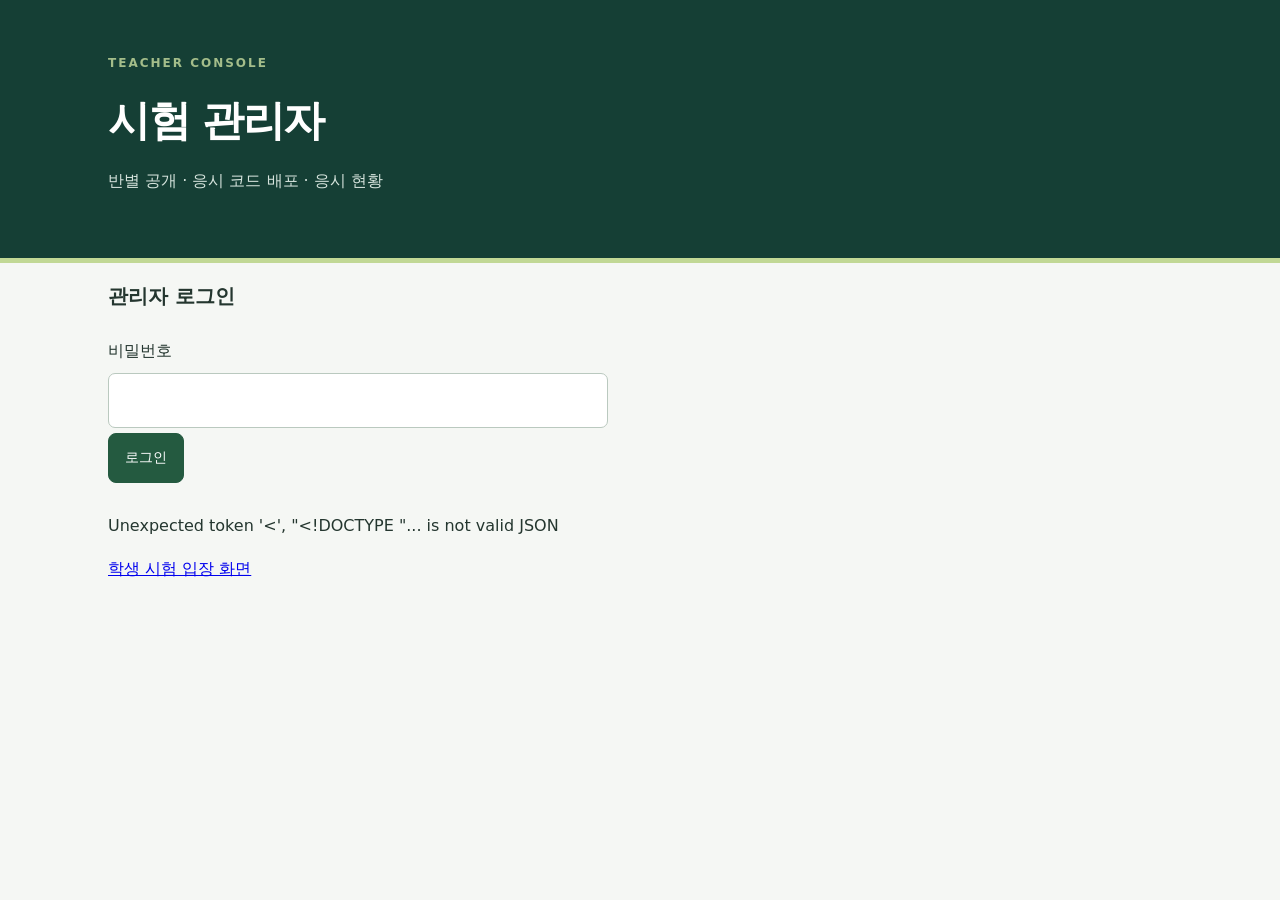
==== admin.html @ 64fc8324 "Build class-based online exam with administrator grading and deployment configuration" ====
<!doctype html><html lang="ko"><head><meta charset="utf-8"><meta name="viewport" content="width=device-width,initial-scale=1"><title>시험 관리자</title><link rel="stylesheet" href="/style.css"></head><body><header><div class="wrap"><span class="eyebrow">TEACHER CONSOLE</span><h1>시험 관리자</h1><p>반별 공개 · 응시 코드 배포 · 응시 현황</p></div></header><main class="wrap"><section id="login"><h2>관리자 로그인</h2><form id="loginForm"><label>비밀번호<input id="password" type="password" required autocomplete="current-password"></label><button class="primary">로그인</button></form></section><section id="dashboard" hidden><p>반마다 별도 코드를 배포하세요. 잠그면 새 입장·문항 요청·답안 저장·제출이 차단되며, 접속 중인 학생 화면은 최대 약 3초 후 가려집니다.</p><section class="admin-card"><h2>연습문제 모드</h2><p>현재 준비 중입니다. 시험 문항과 분리되어 있으며 연습문제를 추가하면 사용할 수 있습니다.</p><a href="/practice">연습문제 화면 확인</a></section><form id="newClass"><label>반 이름<input id="className" maxlength="60" placeholder="예: 2학년 3반" required></label><button class="primary">반 만들기</button></form><div id="classes"></div><h2>응시 현황</h2><p class="muted">화면 이탈 기록은 창 전환 등으로 발생할 수 있습니다. 부정행위의 확정 근거로 사용하지 마세요. 학생은 학번·이름으로 입장하며 본인 인증은 별도로 제공하지 않습니다.</p><div id="students"></div><button id="refresh">새로고침</button><button id="logout">로그아웃</button></section><p id="message" role="alert"></p><a href="/">학생 시험 입장 화면</a></main><script src="/admin.js"></script></body></html>
---- style.css ----
:root{font-family:system-ui,-apple-system,'Malgun Gothic',sans-serif;color:#24362f;background:#f5f7f4;line-height:1.7;font-size:16px}*{box-sizing:border-box}body{margin:0}.wrap{max-width:1120px;margin:auto;padding:0 28px}header{background:#153f35;color:white;padding:48px 0 40px;border-bottom:5px solid #c1d895}.eyebrow{font-size:12px;letter-spacing:2px;font-weight:700;color:#a4bd8a}h1{font-size:clamp(28px,5vw,42px);letter-spacing:-1.5px;margin:10px 0}header p{color:#d5e3dc;margin:0 0 24px}.tags{display:flex;gap:10px;flex-wrap:wrap}.tags span{border:1px solid #658578;border-radius:30px;padding:4px 13px;font-size:13px}h2{font-size:20px}.intro{padding:25px 0 10px}.intro p{max-width:850px}.muted{font-size:13px;color:#66756e}.identity{display:grid;grid-template-columns:1fr 1fr;gap:20px;background:#fff;border:1px solid #dce3dc;padding:24px;border-radius:14px;margin:16px 0 28px}label{cursor:pointer}input:not([type=radio]),textarea{display:block;width:100%;padding:13px;border:1px solid #bac9bf;border-radius:7px;font:inherit;background:white;margin-top:8px}textarea{min-height:220px;resize:vertical}.layout{display:grid;grid-template-columns:minmax(0,1fr) 185px;gap:26px;align-items:start}fieldset{min-width:0;margin:0 0 22px;padding:24px;background:#fff;border:1px solid #dce3dc;border-radius:14px;scroll-margin-top:20px}legend{float:left;width:100%;font-weight:700;font-size:22px;line-height:1.65;margin-bottom:18px}fieldset>div{clear:both}.num{color:#488060;font-size:13px;display:block;letter-spacing:1px;margin-bottom:6px}.passage{white-space:pre-wrap;background:#f3f6f2;border-left:3px solid #8baa79;padding:18px;margin:15px 0 20px;font-size:19px}.option{display:flex;align-items:baseline;gap:12px;padding:8px 12px;border:1px solid #e2e8e1;border-radius:8px;margin:6px 0;font-size:19px;white-space:pre-wrap}.option:has(input:checked){background:#edf5e6;border-color:#608b50}.option input{accent-color:#306d4e;flex-shrink:0}.option:hover{border-color:#8ba581}aside{position:sticky;top:24px;padding:16px;background:white;border:1px solid #dce3dc;border-radius:14px}aside h2{margin:0}aside p{font-size:13px;color:#5e7065}progress{width:100%;accent-color:#477b3f;height:7px}nav{display:grid;grid-template-columns:repeat(4,1fr);gap:7px;margin:20px 0}nav a{text-align:center;padding:6px 0;background:#f1f4ef;border-radius:6px;text-decoration:none;color:#58685d}nav a.done{background:#d9eaca;color:#244d27;font-weight:bold}button{font:inherit;font-size:14px;padding:12px 16px;cursor:pointer;border-radius:8px;border:1px solid #bfcdbf;background:white;color:#294d37;margin:5px 4px 5px 0}button.primary{background:#245a40;color:white;border-color:#245a40}aside button{width:100%}:focus-visible{outline:3px solid #b78a26;outline-offset:3px}#result{padding:30px;background:#edf4e7;border-radius:14px;margin:26px 0}#result .eyebrow{color:#477b3f}#notice{color:#9f342b}footer{display:flex;justify-content:space-between;color:#6d7d70;font-size:12px;padding:30px 0 45px}body.submitted .identity input,body.submitted fieldset{opacity:.85}@media(max-width:760px){.wrap{padding:0 18px}.layout{display:flex;flex-direction:column-reverse}aside{position:static;width:100%;padding:18px}nav{grid-template-columns:repeat(8,1fr);margin:10px 0}aside button{width:auto}.identity{padding:18px;gap:12px}fieldset{padding:20px}header{padding:30px 0}footer{display:block}footer span{display:block}}@media print{header{background:white;color:black;padding:0;border:0}header p{color:black}.tags,aside,.intro,#notice,button,footer{display:none!important}.wrap{max-width:none;padding:0}.layout{display:block}fieldset{break-inside:avoid;border-color:#bbb}.option{padding:3px;border:0}.option:has(input:checked){font-weight:bold}#result{padding:0}.identity{margin:10px 0}body.submitted fieldset{opacity:1}}
[hidden]{display:none!important}#join,#loginForm,#newClass{max-width:500px;margin:24px 0}#join label{display:block;margin-bottom:12px}.admin-card{background:white;border:1px solid #dce3dc;border-radius:12px;padding:20px;margin:20px 0;overflow-wrap:anywhere}#privacy{position:fixed;inset:0;background:#153f35;color:white;z-index:10000;display:flex;align-items:center;justify-content:center;flex-direction:column;text-align:center;padding:24px}#workspace{-webkit-user-select:none;user-select:none}#workspace textarea{user-select:text;-webkit-user-select:text}#locked,#result{padding:30px;margin:30px 0;background:#edf4e7;border-radius:12px}#workspace .layout{margin-top:20px}@media print{body *{visibility:hidden!important}body:after{content:'시험지는 인쇄할 수 없습니다.';visibility:visible;position:fixed;top:30px;left:30px;color:black}}

/* Numbered choices retain native keyboard behavior without duplicate radio dots. */
.option{position:relative;gap:10px;white-space:normal;line-height:1.65}
.option input[type=radio]{position:absolute;width:1px;height:1px;opacity:0;margin:0;clip-path:inset(50%)}
.option:has(input:focus-visible){outline:3px solid #b78a26;outline-offset:3px}
.choice-number{flex:none;font-weight:400}
.points{white-space:nowrap;font-weight:400;font-size:.85em}
.option-heading,.paired-option{display:grid;grid-template-columns:1.4em minmax(0,1fr) minmax(0,1fr);column-gap:10px;align-items:baseline;padding:8px 12px}
.option-heading{font-size:19px;margin-top:12px;color:#365c45}
.option-heading span:not(:first-child),.paired-option>span:not(.choice-number){text-align:center}
#workspace textarea{font-size:19px}
@media(max-width:760px){legend{font-size:21px}.passage,.option,.option-heading{font-size:18px}.paired-option,.option-heading{padding:8px;column-gap:6px}aside{padding:14px}#workspace textarea{font-size:18px}}
.essay-label{display:block;margin:20px 0;font-size:19px}.essay-label textarea{min-height:160px}.grading-form{max-width:650px;border-top:1px solid #dce3dc;padding-top:18px;margin-top:20px}.grading-form label{display:block;margin:12px 0}.grading-form input[type=number]{max-width:130px}.grading-form textarea{min-height:90px}.admin-card details p{white-space:pre-wrap}
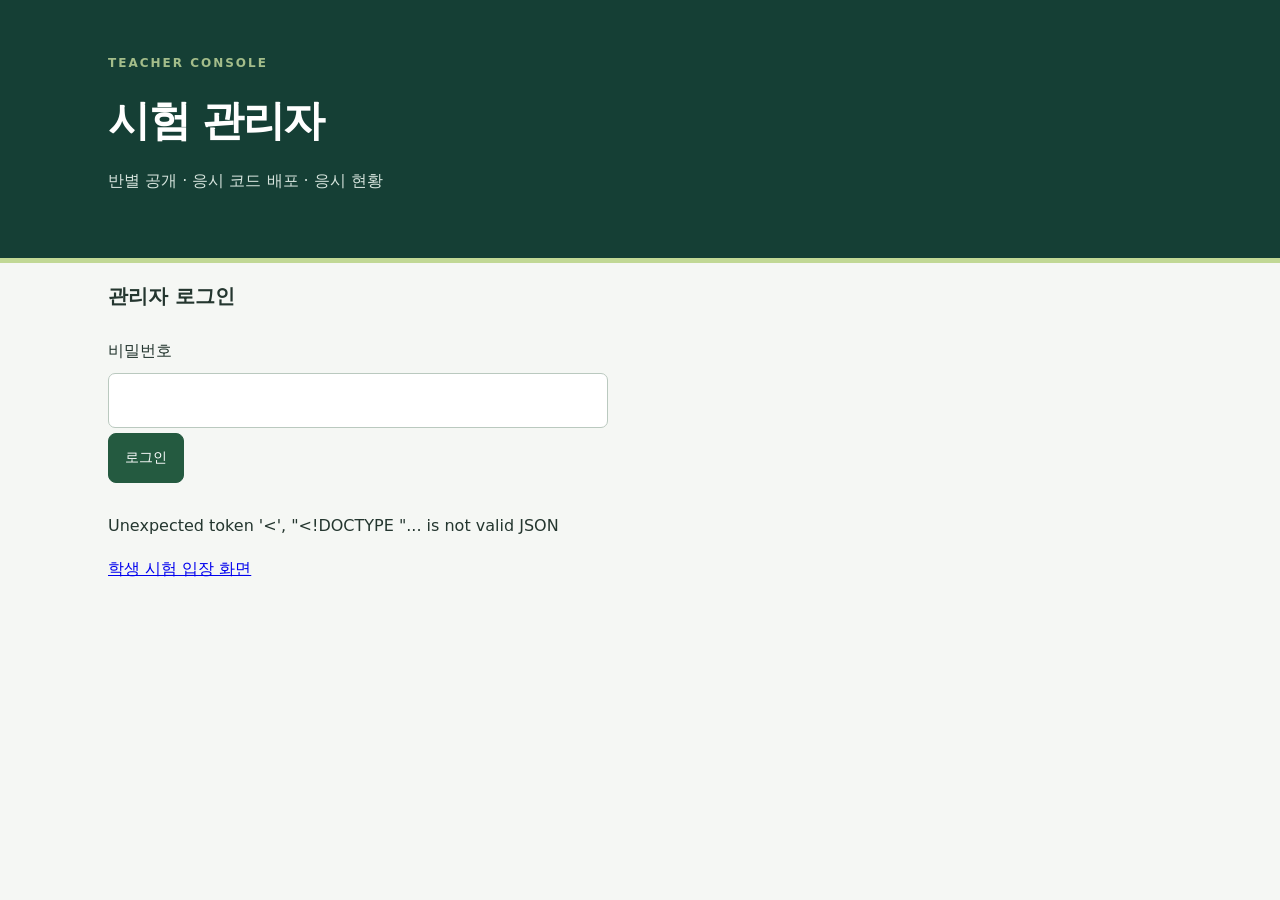
==== commit 618b4942: "Separate question management and add edit cancellation and confirmed class deletion" ====
--- a/admin.html
+++ b/admin.html
@@ -1 +1 @@
-<!doctype html><html lang="ko"><head><meta charset="utf-8"><meta name="viewport" content="width=device-width,initial-scale=1"><title>시험 관리자</title><link rel="stylesheet" href="/style.css"></head><body><header><div class="wrap"><span class="eyebrow">TEACHER CONSOLE</span><h1>시험 관리자</h1><p>반별 공개 · 응시 코드 배포 · 응시 현황</p></div></header><main class="wrap"><section id="login"><h2>관리자 로그인</h2><form id="loginForm"><label>비밀번호<input id="password" type="password" required autocomplete="current-password"></label><button class="primary">로그인</button></form></section><section id="dashboard" hidden><p>반마다 별도 코드를 배포하세요. 잠그면 새 입장·문항 요청·답안 저장·제출이 차단되며, 접속 중인 학생 화면은 최대 약 3초 후 가려집니다.</p><section class="admin-card"><h2>연습문제 모드</h2><p>현재 준비 중입니다. 시험 문항과 분리되어 있으며 연습문제를 추가하면 사용할 수 있습니다.</p><a href="/practice">연습문제 화면 확인</a></section><form id="newClass"><label>반 이름<input id="className" maxlength="60" placeholder="예: 2학년 3반" required></label><button class="primary">반 만들기</button></form><div id="classes"></div><h2>응시 현황</h2><p class="muted">화면 이탈 기록은 창 전환 등으로 발생할 수 있습니다. 부정행위의 확정 근거로 사용하지 마세요. 학생은 학번·이름으로 입장하며 본인 인증은 별도로 제공하지 않습니다.</p><div id="students"></div><button id="refresh">새로고침</button><button id="logout">로그아웃</button></section><p id="message" role="alert"></p><a href="/">학생 시험 입장 화면</a></main><script src="/admin.js"></script></body></html>
+<!doctype html><html lang="ko"><head><meta charset="utf-8"><meta name="viewport" content="width=device-width,initial-scale=1"><title>시험 관리자</title><link rel="stylesheet" href="/style.css"></head><body><header><div class="wrap"><span class="eyebrow">TEACHER CONSOLE</span><h1>시험 관리자</h1><p>반별 공개 · 응시 코드 배포 · 응시 현황</p></div></header><main class="wrap"><section id="login"><h2>관리자 로그인</h2><form id="loginForm"><label>비밀번호<input id="password" type="password" required autocomplete="current-password"></label><button class="primary">로그인</button></form></section><section id="dashboard" hidden><section class="admin-card create-class"><h2>반 만들기</h2><form id="newClass"><label>반 이름<input id="className" maxlength="60" placeholder="예: 2학년 3반" required></label><label>응시 코드 (선택 · 비우면 자동 발급)<input id="classCode" inputmode="numeric" pattern="[0-9]{4}" minlength="4" maxlength="4" placeholder="예: 1234"></label><button class="primary">반 만들기</button></form></section><p>반마다 별도 코드를 배포하세요. 잠그면 새 입장·문항 요청·답안 저장·제출이 차단되며, 접속 중인 학생 화면은 최대 약 3초 후 가려집니다.</p><div id="classes"></div><p id="storageStatus" role="status"></p><h2>응시 현황</h2><p class="muted">자동 삭제하지 않습니다. 삭제 버튼으로 현재 기록을 지울 수 있습니다. GitHub의 이전 커밋에는 기록이 남을 수 있습니다.</p><p class="muted">화면 이탈 기록은 창 전환 등으로 발생할 수 있습니다. 부정행위의 확정 근거로 사용하지 마세요. 학생은 학번·이름으로 입장하며 본인 인증은 별도로 제공하지 않습니다.</p><div id="students"></div><div class="admin-bottom-nav"><a href="/admin/questions" class="mode-card question-management-link"><span class="mode-copy"><strong>문항 관리</strong><span>시험·정답·연습문제 추가 및 수정</span></span><span class="mode-arrow" aria-hidden="true">→</span></a></div><button id="refresh">새로고침</button><button id="logout">로그아웃</button></section><p id="message" role="alert"></p><a href="/">학생 시험 입장 화면</a></main><script src="/admin.js"></script></body></html>
--- a/style.css
+++ b/style.css
@@ -13,3 +13,8 @@
 #workspace textarea{font-size:19px}
 @media(max-width:760px){legend{font-size:21px}.passage,.option,.option-heading{font-size:18px}.paired-option,.option-heading{padding:8px;column-gap:6px}aside{padding:14px}#workspace textarea{font-size:18px}}
 .essay-label{display:block;margin:20px 0;font-size:19px}.essay-label textarea{min-height:160px}.grading-form{max-width:650px;border-top:1px solid #dce3dc;padding-top:18px;margin-top:20px}.grading-form label{display:block;margin:12px 0}.grading-form input[type=number]{max-width:130px}.grading-form textarea{min-height:90px}.admin-card details p{white-space:pre-wrap}
+.mode-actions{display:grid;grid-template-columns:repeat(2,minmax(0,1fr));gap:14px;max-width:660px;margin:30px 0 20px}.mode-card{display:flex;align-items:center;gap:14px;padding:20px;border:1px solid #d8e3d8;border-radius:14px;background:#fff;color:#244b39;text-decoration:none;box-shadow:0 3px 12px #153f3505;transition:transform .15s,border-color .15s,box-shadow .15s}.mode-card:hover{transform:translateY(-2px);border-color:#87ab90;box-shadow:0 6px 18px #153f3510}.mode-icon{display:grid;place-items:center;width:44px;height:44px;flex:none;background:#eaf2df;border-radius:12px;color:#496d35}.mode-icon svg{width:24px;height:24px}.admin-link .mode-icon{background:#e9efee;color:#45675e}.mode-copy{display:flex;flex-direction:column;gap:3px}.mode-copy strong{font-size:16px;font-weight:650}.mode-copy>span{font-size:12px;color:#6a7b6e}.mode-arrow{margin-left:auto;color:#708a73;font-size:22px}.mode-card:focus-visible{outline:3px solid #b78a26;outline-offset:3px}#code{max-width:240px;letter-spacing:.22em;font-size:22px}#code::placeholder{letter-spacing:normal;font-size:16px}@media(max-width:540px){.mode-actions{grid-template-columns:1fr;gap:10px}.mode-card{padding:16px}}@media(prefers-reduced-motion:reduce){.mode-card{transition:none}.mode-card:hover{transform:none}}
+select{font:inherit;color:inherit;background:#fff;border:1px solid #bac9bf;border-radius:7px;padding:10px;max-width:100%;margin-top:8px;display:block}.content-tools>details{border-top:1px solid #dce3dc;padding:20px 0}.content-tools summary{font-size:19px;cursor:pointer;font-weight:650}.content-tools form{padding:20px;background:#f5f7f4;border-radius:12px;margin-top:20px}.content-tools label{display:block;margin:14px 0}.content-tools textarea{min-height:110px}.content-tools input[type=number]{max-width:130px}.content-row{display:flex;justify-content:space-between;align-items:center;gap:16px;padding:12px 0;border-bottom:1px solid #e4e9e2;overflow-wrap:anywhere}.content-row button{flex:none}.inline-check{display:flex!important;align-items:flex-start;gap:10px}.inline-check input{flex:none;accent-color:#245a40}.practice-toolbar{display:flex;justify-content:space-between;align-items:center;gap:20px;margin:24px 0}.practice-question{max-width:820px;margin:24px auto}.practice-question>span{font-size:13px;color:#698263}.practice-question h2{font-size:22px;line-height:1.65}.ox-choices{display:flex;gap:16px;margin:20px 0}.ox-choices button{font-size:28px;width:92px;min-height:70px;border:2px solid #8eac8b;border-radius:14px;background:#f5f9ef}.ox-choices button:hover{background:#e5efd9}.practice-feedback{padding:18px;border-radius:10px;background:#edf5e7;white-space:pre-wrap}.practice-feedback.incorrect{background:#fff4e4}.practice-feedback p:last-child{font-size:13px;color:#627461}.practice-feedback h3{margin-top:0}#editorNotice{white-space:pre-wrap;color:#245a40}@media(max-width:540px){.content-tools form{padding:12px}.content-row{gap:8px}.practice-toolbar{display:block}.practice-question h2{font-size:20px}}
+.inline-check input[type=checkbox]{width:18px;height:18px;padding:0;margin:5px 0 0;display:inline-block;flex:none}
+.next-practice{display:block;margin:22px 0 0 auto;padding:13px 24px;font-size:16px}.feedback-badge{display:inline-block;border-radius:20px;background:#d5eac5;color:#285536;padding:4px 12px;margin-bottom:10px;font-weight:650;font-size:14px}.incorrect .feedback-badge{background:#ffe3b8;color:#805825}.practice-feedback h3{color:#245a40;font-size:20px}.practice-feedback.incorrect h3{color:#79522d}.ox-choices button:disabled{opacity:1;cursor:default}.ox-choices button.answer-correct{background:#dcefcf;border-color:#417b37;color:#245a40}.ox-choices button.answer-incorrect{background:#fff0df;border-color:#b78349;color:#815a31}.practice-complete{text-align:center;max-width:820px;margin:32px auto}.practice-complete>span{font-size:12px;letter-spacing:2px;color:#608450}@media(max-width:540px){.next-practice{width:100%}}
+.create-class{margin-top:26px}.create-class h2{margin-top:0}.create-class #newClass{margin-bottom:0}.admin-bottom-nav{margin:32px 0 20px;max-width:540px}.question-page-nav{margin:26px 0}.back-link{display:inline-block;text-decoration:none;color:#245a40;padding:10px 16px;border:1px solid #c4d3c1;border-radius:9px;background:#fff}.back-link:hover{background:#edf5e7}.danger{color:#943c32;border-color:#d8ada7;background:#fff8f6}.danger:hover{background:#fbeae6}.class-data-badge{display:inline-block;font-size:13px;color:#78552e;background:#fff2df;border-radius:18px;padding:4px 12px}.content-tools form{scroll-margin-top:20px}#cancelExam,#cancelPractice{border-color:#97b19b;background:#fff;color:#365c40}
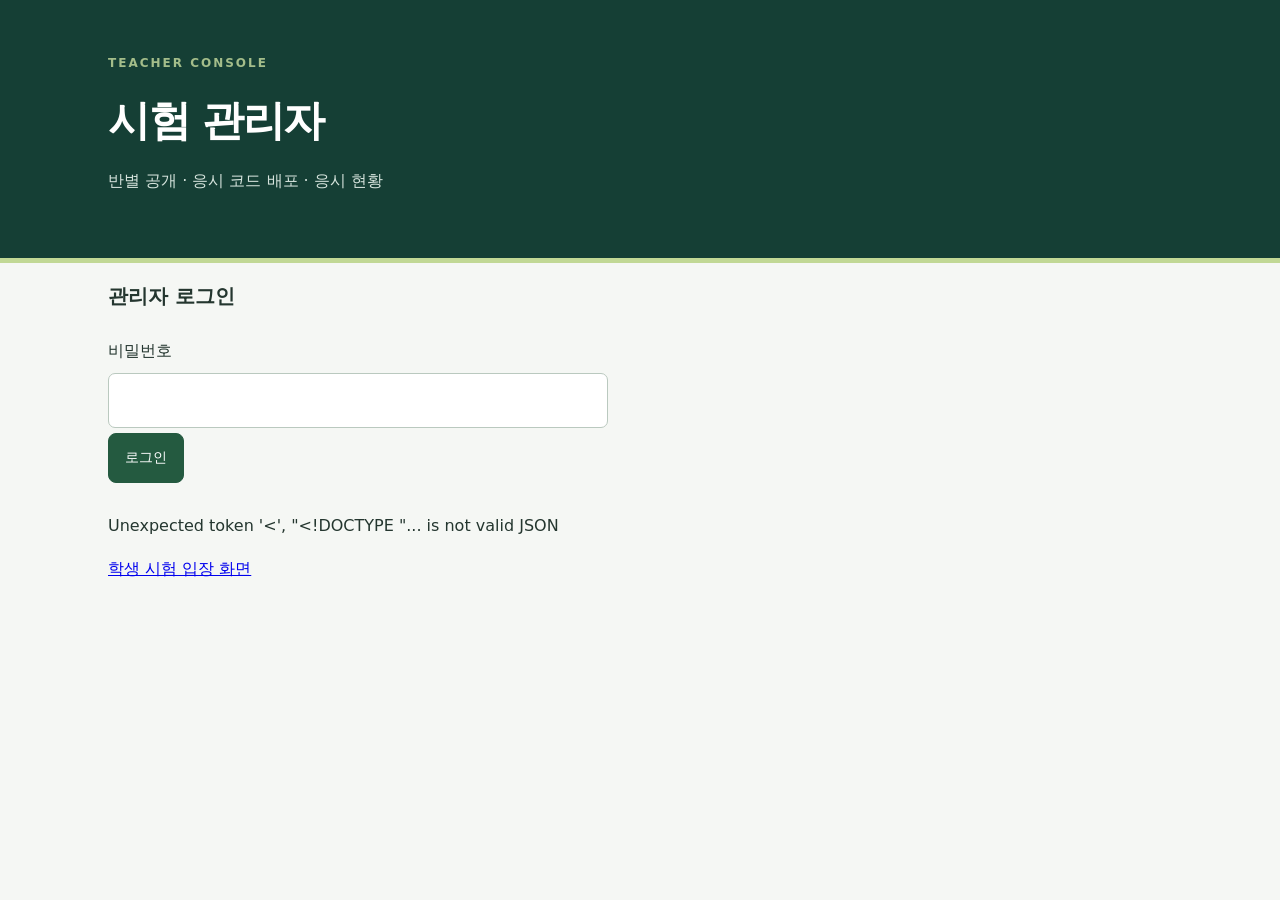
==== commit d0000f9e: "Add class result views, Excel score exports and final student identity review" ====
--- a/admin.html
+++ b/admin.html
@@ -1 +1 @@
-<!doctype html><html lang="ko"><head><meta charset="utf-8"><meta name="viewport" content="width=device-width,initial-scale=1"><title>시험 관리자</title><link rel="stylesheet" href="/style.css"></head><body><header><div class="wrap"><span class="eyebrow">TEACHER CONSOLE</span><h1>시험 관리자</h1><p>반별 공개 · 응시 코드 배포 · 응시 현황</p></div></header><main class="wrap"><section id="login"><h2>관리자 로그인</h2><form id="loginForm"><label>비밀번호<input id="password" type="password" required autocomplete="current-password"></label><button class="primary">로그인</button></form></section><section id="dashboard" hidden><section class="admin-card create-class"><h2>반 만들기</h2><form id="newClass"><label>반 이름<input id="className" maxlength="60" placeholder="예: 2학년 3반" required></label><label>응시 코드 (선택 · 비우면 자동 발급)<input id="classCode" inputmode="numeric" pattern="[0-9]{4}" minlength="4" maxlength="4" placeholder="예: 1234"></label><button class="primary">반 만들기</button></form></section><p>반마다 별도 코드를 배포하세요. 잠그면 새 입장·문항 요청·답안 저장·제출이 차단되며, 접속 중인 학생 화면은 최대 약 3초 후 가려집니다.</p><div id="classes"></div><p id="storageStatus" role="status"></p><h2>응시 현황</h2><p class="muted">자동 삭제하지 않습니다. 삭제 버튼으로 현재 기록을 지울 수 있습니다. GitHub의 이전 커밋에는 기록이 남을 수 있습니다.</p><p class="muted">화면 이탈 기록은 창 전환 등으로 발생할 수 있습니다. 부정행위의 확정 근거로 사용하지 마세요. 학생은 학번·이름으로 입장하며 본인 인증은 별도로 제공하지 않습니다.</p><div id="students"></div><div class="admin-bottom-nav"><a href="/admin/questions" class="mode-card question-management-link"><span class="mode-copy"><strong>문항 관리</strong><span>시험·정답·연습문제 추가 및 수정</span></span><span class="mode-arrow" aria-hidden="true">→</span></a></div><button id="refresh">새로고침</button><button id="logout">로그아웃</button></section><p id="message" role="alert"></p><a href="/">학생 시험 입장 화면</a></main><script src="/admin.js"></script></body></html>
+<!doctype html><html lang="ko"><head><meta charset="utf-8"><meta name="viewport" content="width=device-width,initial-scale=1"><title>시험 관리자</title><link rel="stylesheet" href="/style.css"></head><body><header><div class="wrap"><span class="eyebrow">TEACHER CONSOLE</span><h1>시험 관리자</h1><p>반별 공개 · 응시 코드 배포 · 응시 현황</p></div></header><main class="wrap"><section id="login"><h2>관리자 로그인</h2><form id="loginForm"><label>비밀번호<input id="password" type="password" required autocomplete="current-password"></label><button class="primary">로그인</button></form></section><section id="dashboard" hidden><section class="admin-card create-class"><h2>반 만들기</h2><form id="newClass"><label>반 이름<input id="className" maxlength="60" placeholder="예: 2학년 3반" required></label><label>응시 코드 (선택 · 비우면 자동 발급)<input id="classCode" inputmode="numeric" pattern="[0-9]{4}" minlength="4" maxlength="4" placeholder="예: 1234"></label><button class="primary">반 만들기</button></form></section><p>반마다 별도 코드를 배포하세요. 잠그면 새 입장·문항 요청·답안 저장·제출이 차단되며, 접속 중인 학생 화면은 최대 약 3초 후 가려집니다.</p><div id="classes"></div><p id="storageStatus" role="status"></p><section id="resultsPanel" hidden tabindex="-1"><div class="results-toolbar"><div><h2 id="resultsTitle">응시 현황</h2><p id="resultsSummary" class="muted"></p></div><button id="downloadScores" class="primary" type="button">학생점수 다운로드 (.xlsx)</button><button id="allResults" type="button">전체 반 보기</button></div><p class="muted">자동 삭제하지 않습니다. 삭제 버튼으로 현재 기록을 지울 수 있습니다. GitHub의 이전 커밋에는 기록이 남을 수 있습니다.</p><p class="muted">화면 이탈 기록은 창 전환 등으로 발생할 수 있습니다. 부정행위의 확정 근거로 사용하지 마세요. 학생은 학번·이름으로 입장하며 본인 인증은 별도로 제공하지 않습니다.</p><div id="students"></div></section><div class="admin-bottom-nav"><a href="/admin/questions" class="mode-card question-management-link"><span class="mode-copy"><strong>문항 관리</strong><span>시험·정답·연습문제 추가 및 수정</span></span><span class="mode-arrow" aria-hidden="true">→</span></a></div><button id="refresh">새로고침</button><button id="logout">로그아웃</button></section><p id="message" role="alert"></p><a href="/">학생 시험 입장 화면</a></main><script src="/admin.js"></script></body></html>
--- a/style.css
+++ b/style.css
@@ -18,3 +18,6 @@
 .inline-check input[type=checkbox]{width:18px;height:18px;padding:0;margin:5px 0 0;display:inline-block;flex:none}
 .next-practice{display:block;margin:22px 0 0 auto;padding:13px 24px;font-size:16px}.feedback-badge{display:inline-block;border-radius:20px;background:#d5eac5;color:#285536;padding:4px 12px;margin-bottom:10px;font-weight:650;font-size:14px}.incorrect .feedback-badge{background:#ffe3b8;color:#805825}.practice-feedback h3{color:#245a40;font-size:20px}.practice-feedback.incorrect h3{color:#79522d}.ox-choices button:disabled{opacity:1;cursor:default}.ox-choices button.answer-correct{background:#dcefcf;border-color:#417b37;color:#245a40}.ox-choices button.answer-incorrect{background:#fff0df;border-color:#b78349;color:#815a31}.practice-complete{text-align:center;max-width:820px;margin:32px auto}.practice-complete>span{font-size:12px;letter-spacing:2px;color:#608450}@media(max-width:540px){.next-practice{width:100%}}
 .create-class{margin-top:26px}.create-class h2{margin-top:0}.create-class #newClass{margin-bottom:0}.admin-bottom-nav{margin:32px 0 20px;max-width:540px}.question-page-nav{margin:26px 0}.back-link{display:inline-block;text-decoration:none;color:#245a40;padding:10px 16px;border:1px solid #c4d3c1;border-radius:9px;background:#fff}.back-link:hover{background:#edf5e7}.danger{color:#943c32;border-color:#d8ada7;background:#fff8f6}.danger:hover{background:#fbeae6}.class-data-badge{display:inline-block;font-size:13px;color:#78552e;background:#fff2df;border-radius:18px;padding:4px 12px}.content-tools form{scroll-margin-top:20px}#cancelExam,#cancelPractice{border-color:#97b19b;background:#fff;color:#365c40}
+#resultsPanel{scroll-margin-top:24px;margin-top:30px}.results-toolbar{display:flex;align-items:center;flex-wrap:wrap;gap:12px;padding:20px;background:#eaf2e4;border-radius:12px}.results-toolbar>div{flex:1;min-width:180px}.results-toolbar h2{margin:0}#resultsSummary{margin:6px 0 0}#submissionDialog{width:min(540px,calc(100% - 32px));max-height:90vh;overflow:auto;border:1px solid #d4dfd0;border-radius:18px;padding:28px;color:#24362f;background:#fbfdf9;box-shadow:0 20px 70px #102b3f33}#submissionDialog::backdrop{background:#143a2dcc;backdrop-filter:blur(3px)}#confirmSubmission label{display:block;margin:16px 0}.submission-actions{display:flex;justify-content:flex-end;gap:10px;flex-wrap:wrap;margin-top:22px}#submissionError{color:#9f342b}#submissionDialog .eyebrow{color:#65844c}@media(max-width:540px){#submissionDialog{padding:20px}.submission-actions button{flex:1;min-width:145px}.results-toolbar>button{width:100%}}
+button.exam-locked{background:#b4423a;border-color:#b4423a;color:#fff}button.exam-locked:hover{background:#96362f;border-color:#96362f}.class-state{display:inline-block;padding:3px 12px;border-radius:20px;font-weight:650;font-size:14px;margin:0 0 10px}.state-open{background:#e4efdd;color:#245a40}.state-locked{background:#fbe9e6;color:#a23730}
+.status-button{background:#edf3f0;border-color:#b8cdbf;color:#285440}.status-button:hover{background:#e1ece4}
